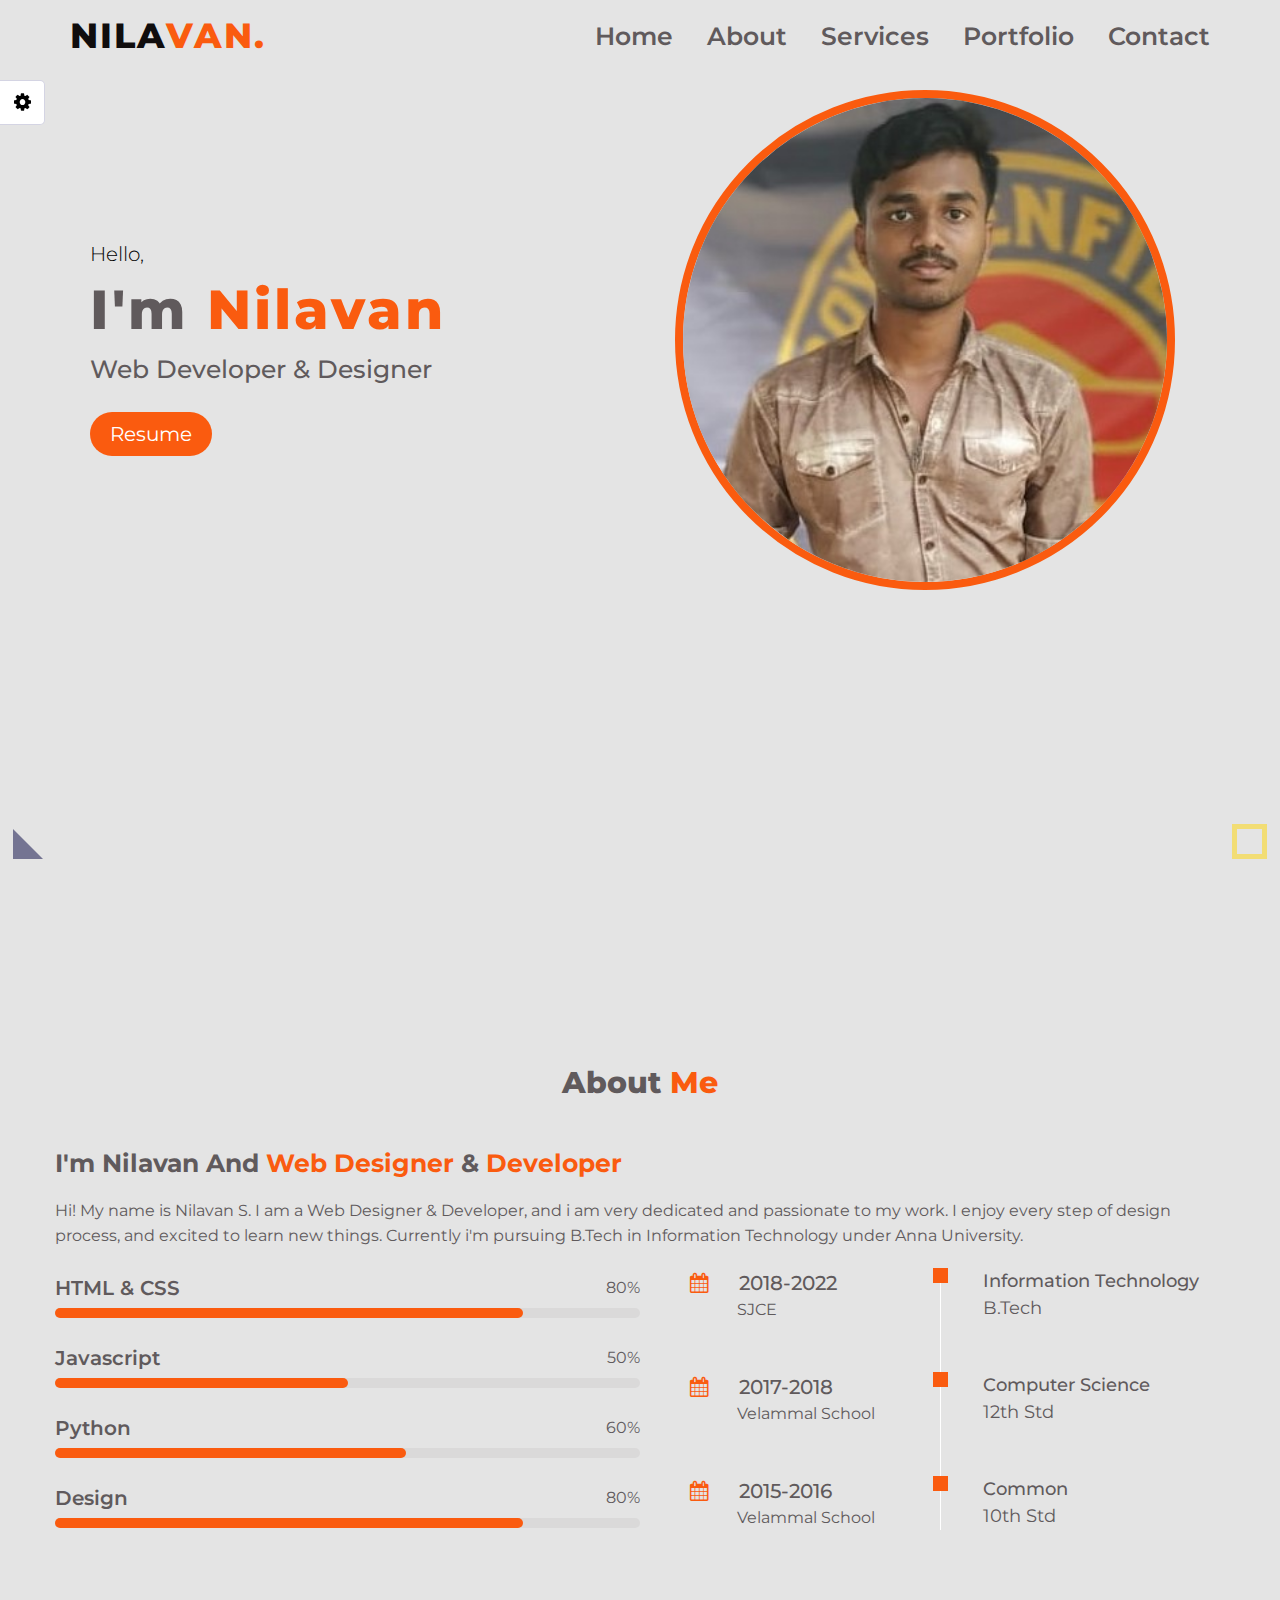
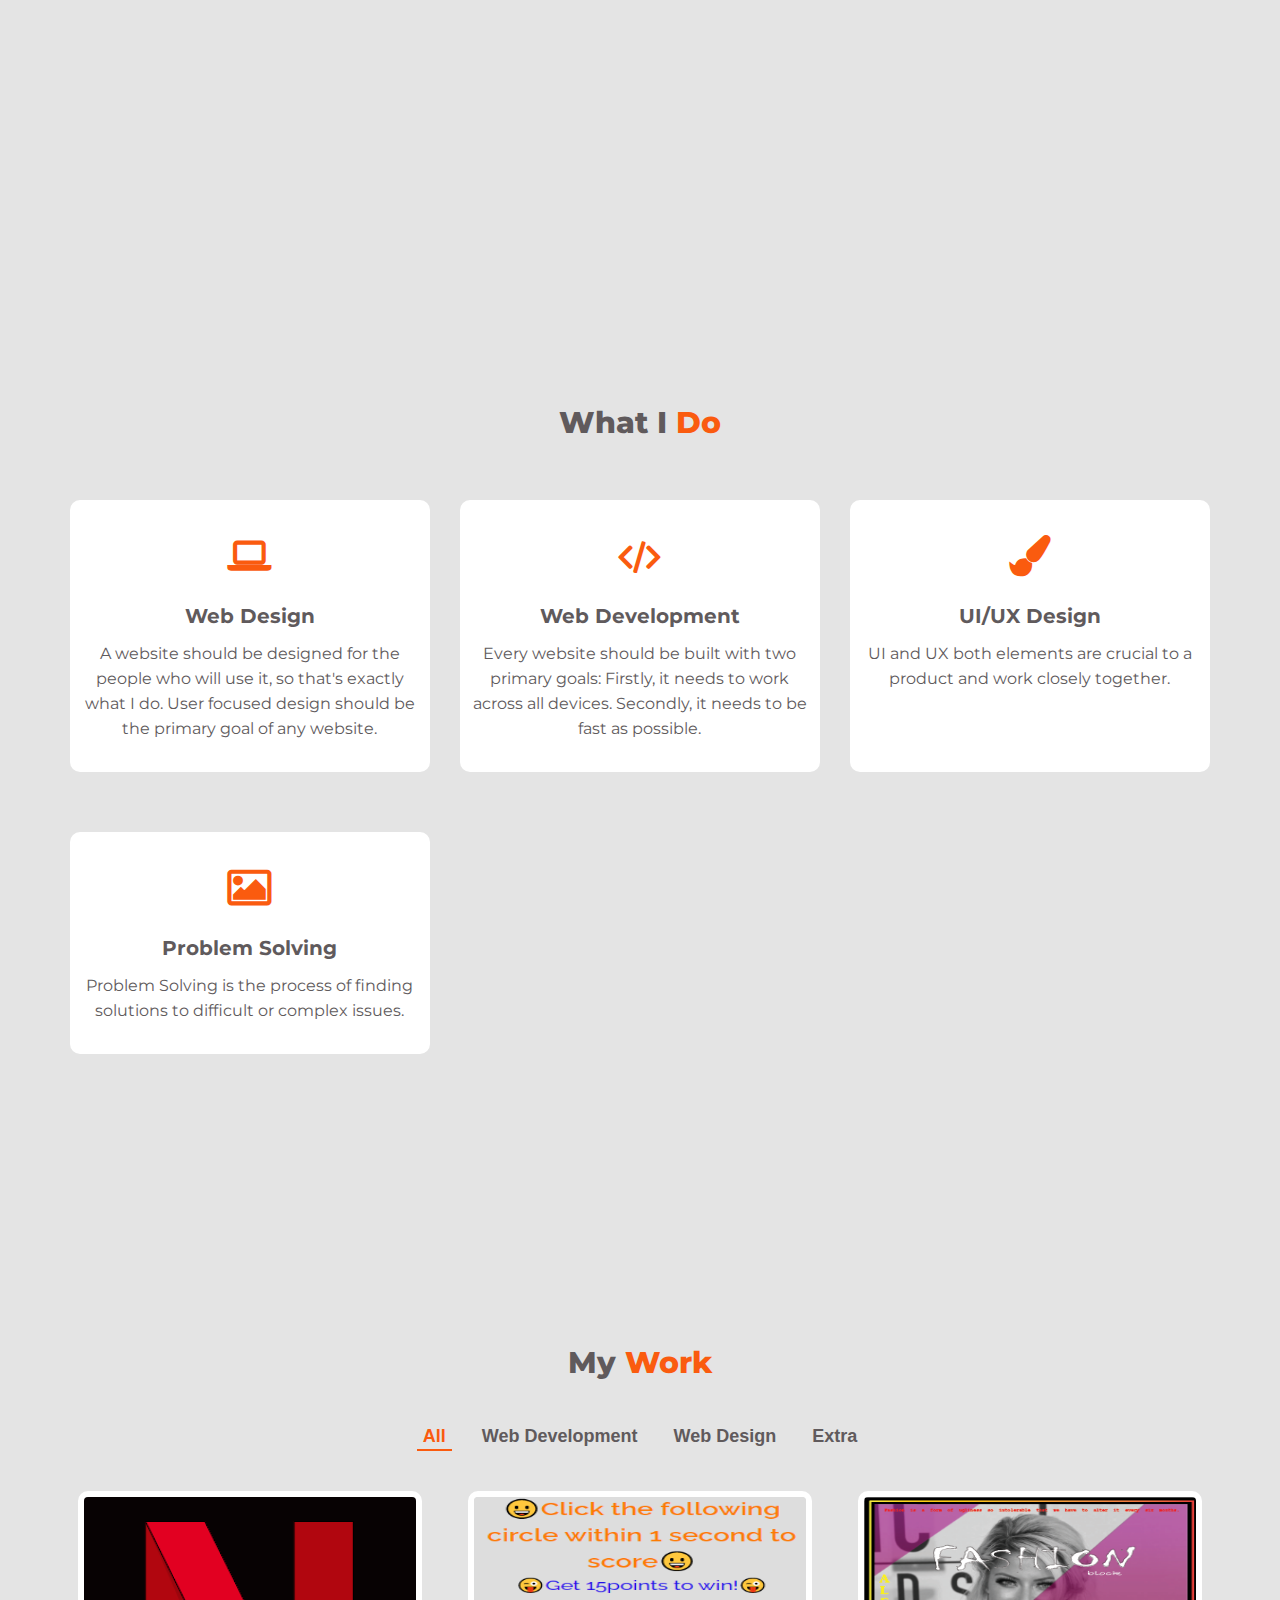
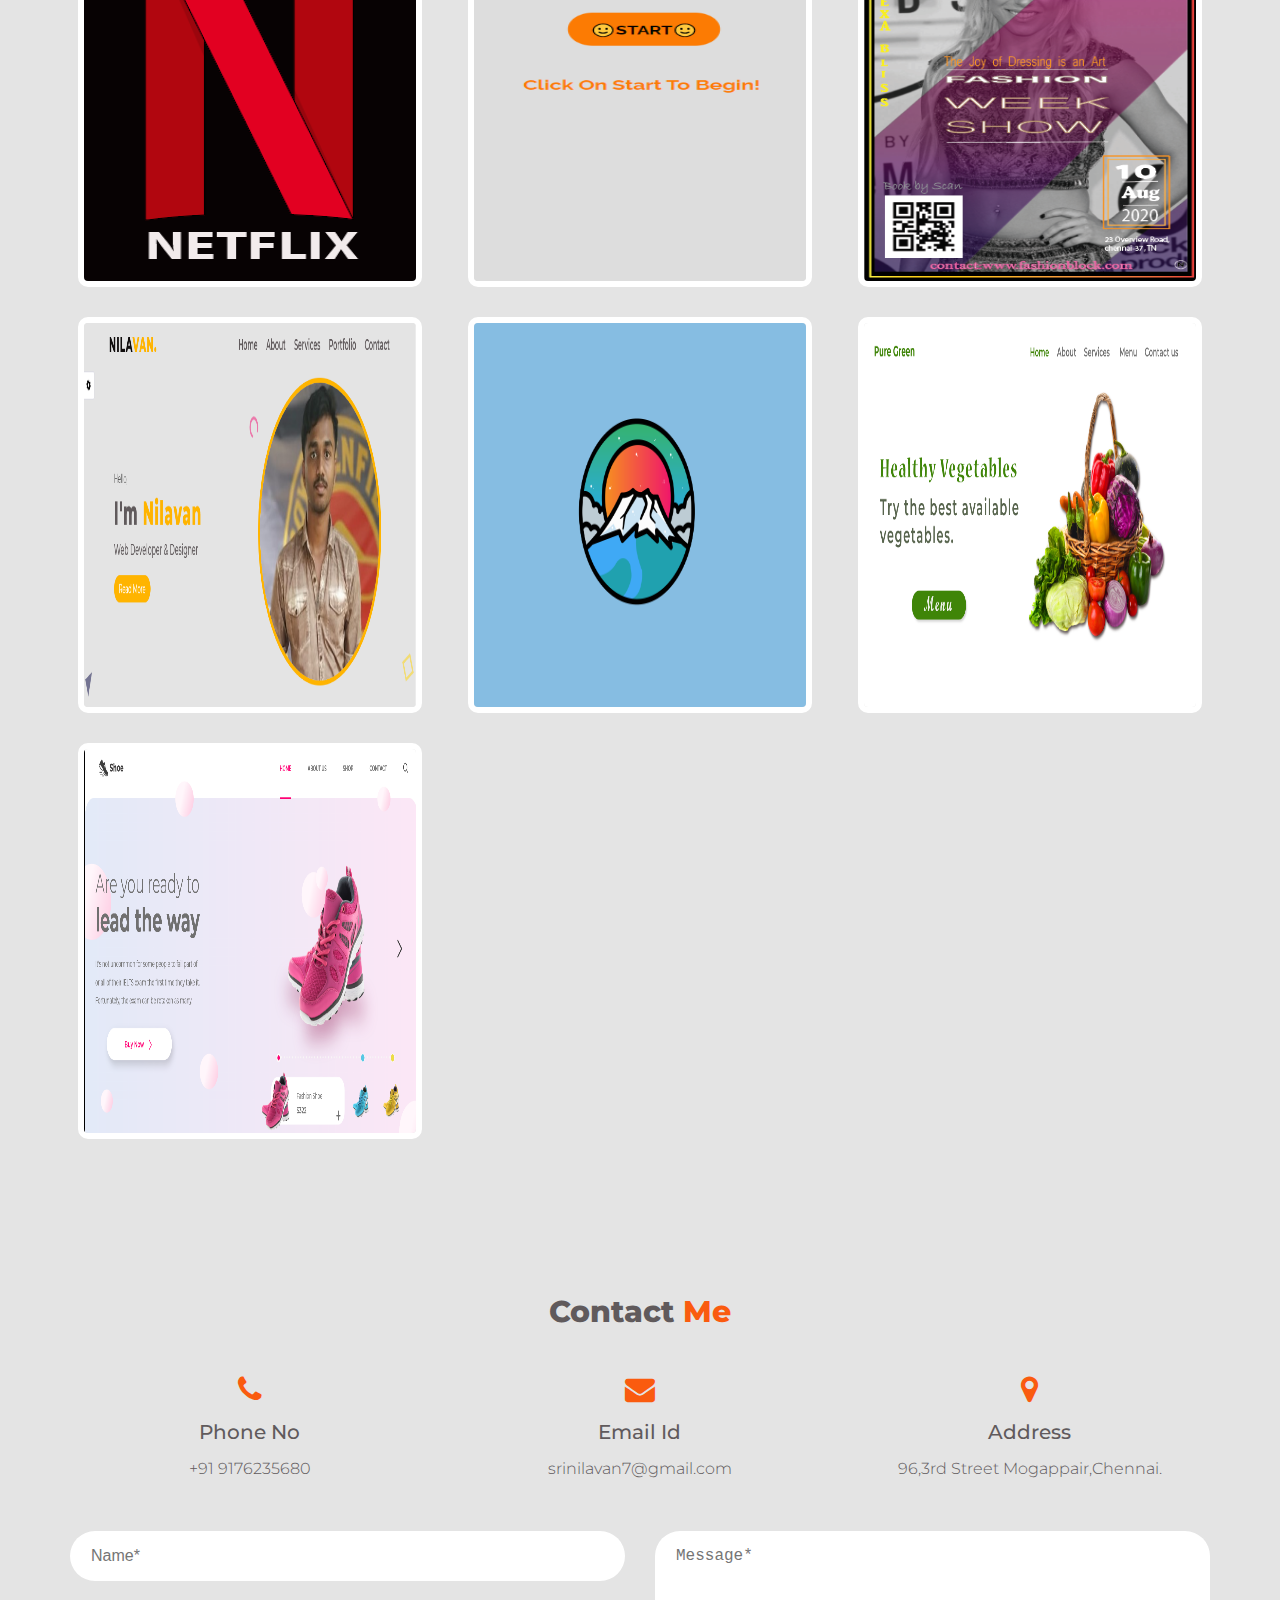
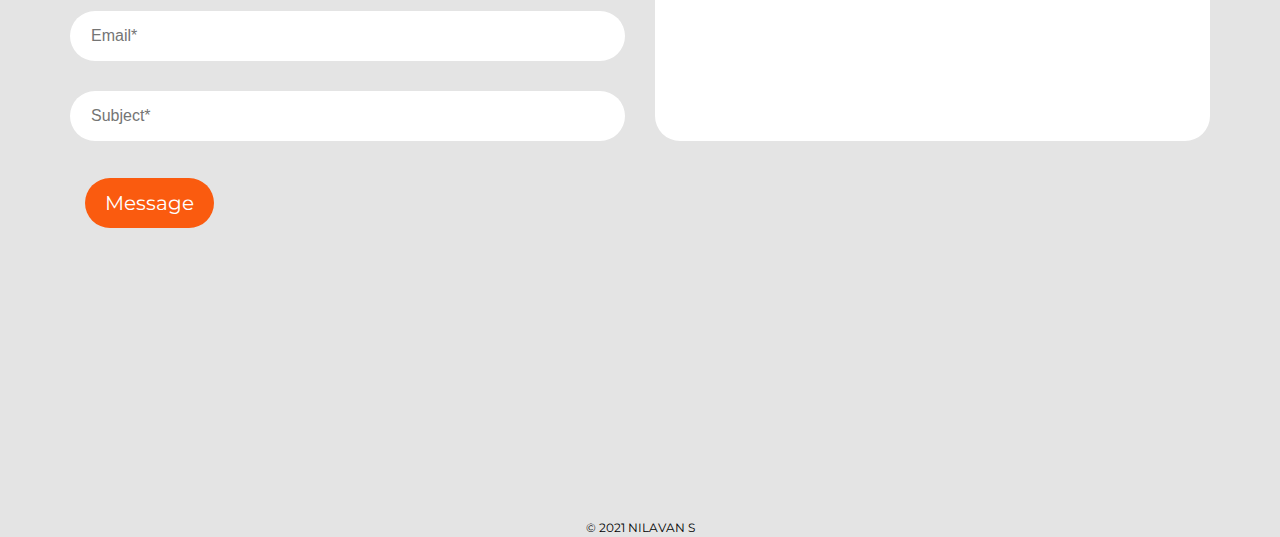
==== Portfolio mine/index.html @ 85d16cbe "Portfolio" ====
<!DOCTYPE html>
<html lang="en">
<head>
    <meta charset="UTF-8">
    <meta name="viewport" content="width=device-width, initial-scale=1.0">
    <meta http-equiv="X-UA-Compatible" content="ie=edge">
    <title>NILAVAN S</title>
    <link rel="stylesheet" href="css/style.css">
    <link rel="stylesheet" class="alternate-style" title="pink" href="css/pink.css" disabled>
    <link rel="stylesheet" class="alternate-style" title="orange" href="css/orange.css">
    <link rel="stylesheet" class="alternate-style" title="yellow" href="css/yellow.css" disabled>
    <link rel="stylesheet" class="alternate-style" title="green" href="css/green.css"  disabled>
    <link rel="stylesheet" class="alternate-style" title="blue" href="css/blue.css" disabled>
    <link rel="stylesheet" href="css/switcherstyle.css">
    <link rel="stylesheet" href="https://stackpath.bootstrapcdn.com/font-awesome/4.7.0/css/font-awesome.min.css">
</head>
<body>
    <div class="preload">
     <div class="loaders">
        <div class="load">
            <div class="load">
                <div class="load">
                    <div class="load">
                        <div class="load">
                            <div class="load">
                                
                            </div>
                      </div>
                    </div>
                </div>
            </div>
        </div>
      </div>
    </div>
    <!--Header section Start-->
    <header class="header">
        <div class="container">
            <div class="row justify-content-between">
                <div class="header-title">
                    <a href="index.html">NILA<span>VAN.</span></a>
                </div>
                <div class="nav-toggle">
                    <span></span>
                </div>
                <div class="nav">
                    <ul>
                        <li><a href="#home" class="nav-link">Home</a></li>
                        <li><a href="#about" class="nav-link">About</a></li>
                        <li><a href="#service" class="nav-link">Services</a></li>                <li><a href="#portfolio" class="nav-link">Portfolio</a></li>    
                        <li><a href="#contact" class="nav-link">Contact</a></li>    
                    </ul>
                </div>
            </div>
        </div>
    </header>
    <!--Header section End-->
    <!--Home section Start-->
    <section class="home-section" id="home">
        <div class="effect">
            <div class="effect effect-1"></div>
            <div class="effect effect-2"></div>
            <div class="effect effect-3"></div>
        </div>
        <div class="container">
            <div class="row align-items-center">
                <div class="home-text">
                  <p>Hello,</p>
                  <h1>I'm <span>Nilavan</span></h1>
                  <h3>Web Developer & Designer</h3>
                  <a href="resume.pdf" target="_blank" class="btn btn-1">Resume</a>
                </div>
                <div class="home-img">
                    <img src="img/nilavan.jpg" alt="Me">
                </div>
            </div>
        </div>
    </section>
    <!--Home section End-->
    <!--About section Start-->
    <section class="about-section" id="about">
        <div class="container">
            <div class="row">
                <div class="section-title">
                    <h2>About<span> Me</span></h2>
                </div>
            </div>
            <div class="row">
                <div class="about-content">
                    <div class="row">
                        <div class="about-text">
                            <h3>I'm Nilavan and <span>web designer <b>&</b> developer</span></h3>
                            <p>Hi! My name is Nilavan S. I am a Web Designer & Developer, and i am very dedicated and passionate to my work. I enjoy every step of design process, and excited to learn new things. Currently i'm pursuing B.Tech in Information Technology under Anna University.</p>
                        </div>
                    </div>
                    <div class="row">
                        <div class="personal-skill">
                            <div class="row">
                               <div class="skill-item">
                                   <h3>HTML & CSS</h3>
                                   <div class="progress">
                                       <div class="progress-in" style="width:80%"></div>
                                       <div class="skill-rate">80%</div>
                                   </div>
                               </div>
                               <div class="skill-item">
                                <h3>Javascript</h3>
                                <div class="progress">
                                    <div class="progress-in" style="width:50%"></div>
                                    <div class="skill-rate">50%</div>
                                </div>
                            </div>
                            <div class="skill-item">
                                <h3>Python</h3>
                                <div class="progress">
                                    <div class="progress-in" style="width:60%"></div>
                                    <div class="skill-rate">60%</div>
                                </div>
                            </div>
                            <div class="skill-item">
                                <h3>Design</h3>
                                <div class="progress">
                                    <div class="progress-in" style="width:80%"></div>
                                    <div class="skill-rate">80%</div>
                                </div>
                             </div>
                            </div>
                        </div>
                        <div class="education-year">
                            <div class="row">
                                <div class="timeline-item">
                                    <h5><i class="fa fa-calendar"></i>2018-2022</h5>
                                    <h6>SJCE</h6>
                                </div>
                                <div class="timeline-item">
                                    <h5><i class="fa fa-calendar"></i>2017-2018</h5>
                                    <h6>Velammal School</h6>
                                </div>
                                <div class="timeline-item">
                                    <h5><i class="fa fa-calendar"></i>2015-2016</h5>
                                    <h6>Velammal School</h6>
                                </div>
                            </div>
                        </div>
                         
                        <div class="education-degree">
                            <div class="row">
                               <div class="timeline-degree">
                                <div class="circle-dot"></div>
                                    <h5>Information Technology</h5>
                                    <h6>B.Tech</h6>
                                </div>
                                <div class="timeline-degree">
                                  <div class="circle-dot"></div>
                                    <h5>Computer Science</h5>
                                    <h6>12th Std</h6>
                                </div>
                                <div class="timeline-degree">
                                    <div class="circle-dot"></div>
                                    <h5>Common</h5>
                                    <h6>10th Std</h6>
                                </div>
                            </div>
                         
                     </div>
                    </div>
                     
                </div>
            </div>
        </div>
    </section>
    <!--About section End-->
    <!--Service section Start-->
    <section class="service-section" id="service">
        <div class="container">
            <div class="row">
                <div class="section-title">
                    <h2>What i<span> do</span></h2>
                </div>
            </div>
            <div class="row">
                <div class="service-item">
                    <div class="service-item-inner">
                        <div class="icon"><i class="fa fa-laptop"></i></div>
                        <h2>Web design</h2>
                        <p>A website should be designed for the people who will use it, so that's exactly what I do. User focused design should be the primary goal of any website.</p>
                    </div>
                </div>
                <div class="service-item">
                    <div class="service-item-inner">
                        <div class="icon"><i class="fa fa-code"></i></div>
                        <h2>Web development</h2>
                        <p>Every website should be built with two primary goals: Firstly, it needs to work across all devices. Secondly, it needs to be fast as possible.</p>
                    </div>
                </div>
                <div class="service-item">
                    <div class="service-item-inner">
                        <div class="icon"><i class="fa fa-paint-brush"></i></div>
                        <h2>UI/UX design</h2>
                        <p>UI and UX both elements are crucial to a product and work closely together.</p>
                    </div>
                 </div> 
                 <div class="service-item">
                    <div class="service-item-inner">
                      <div class="icon"><i class="fa fa-photo"></i></div>
                        <h2>Problem Solving</h2>
                        <p>Problem Solving is the  process of finding solutions to difficult or complex issues.</p>
                    </div>
                </div>
            </div>
        </div>
    </section>
     <!--service section End-->
    <!--portfolio section Start-->
    <section class="portfolio-section" id="portfolio">
        <div class="container">
            <div class="row">
                <div class="section-title">
                    <h2>My <span>Work</span></h2>
                </div>
            </div>
            <div class="row">
                <div class="portfolio-filter">
                    <button type="button" class="active" data-filter="all">All</button>
                    <button type="button" data-filter="web-development">Web development</button>
                    <button type="button" data-filter="web-design">Web design</button>
                    <button type="button" data-filter="extra">Extra</button>
                </div>
            </div>
            <div class="row">
                <div class="portfolio-item" data-category="extra">
                    <div class="portfolio-item-inner">
                        <div class="portfolio-img">
                            <img src="img/potfolio/1.png" alt="" width="330px" height="384px">
                        </div>
                        <div class="portfolio-info">
                            <h4>Netflix Logo</h4>
                        </div>
                    </div>
                </div>
                <div class="portfolio-item" data-category="web-development">
                    <div class="portfolio-item-inner">
                        <div class="portfolio-img">
                            <img src="img/potfolio/7.png" alt="" width="330px" height="384px">
                        </div>
                        <div class="portfolio-info">
                            <h4>React Fast Game</h4>
                        </div>
                    </div>
                </div>
                <div class="portfolio-item" data-category="extra">
                    <div class="portfolio-item-inner">
                        <div class="portfolio-img">
                            <img src="img/potfolio/3.png" alt="" width="330px" height="384px">
                        </div>
                        <div class="portfolio-info">
                            <h4>Fashion Poster</h4>
                        </div>
                    </div>
                </div>
                <div class="portfolio-item" data-category="web-development">
                    <div class="portfolio-item-inner">
                        <div class="portfolio-img">
                            <img src="img/potfolio/41.png" alt="" width="330px" height="384px">
                        </div>
                        <div class="portfolio-info">
                            <h4>My Portfolio</h4>
                        </div>
                    </div>
                </div>
                <div class="portfolio-item" data-category="extra">
                    <div class="portfolio-item-inner">
                        <div class="portfolio-img">
                            <img src="img/potfolio/5.png" alt="" width="330px" height="384px">
                        </div>
                        <div class="portfolio-info">
                            <h4>Sky Illustration</h4>
                        </div>
                    </div>
                </div>
                <div class="portfolio-item" data-category="web-design">
                    <div class="portfolio-item-inner">
                        <div class="portfolio-img">
                            <img src="img/potfolio/2.png" alt="" width="330px" height="384px">
                        </div>
                        <div class="portfolio-info">
                            <h4>Pure Green</h4>
                        </div>
                    </div>
                </div>
                <div class="portfolio-item" data-category="web-design">
                    <div class="portfolio-item-inner">
                        <div class="portfolio-img">
                            <img src="img/potfolio/6.png" alt="" width="330px" height="384px">
                        </div>
                        <div class="portfolio-info">
                            <h4>Shoe Landing page</h4>
                        </div>
                    </div>
                </div>
            </div>
        </div>
    </section>
    <!--Portfolio section End-->
    <!--contact section Start-->
    <section class="contact-section" id="contact">
        <div class="container">
            <div class="row">
                <div class="section-title">
                    <h2>Contact <span>Me</span></h2>
                </div>
            </div>
            <div class="row">
                <div class="contact-info-item">
                    <div class="icon"><i class="fa fa-phone"></i></div>
                    <h4>Phone No</h4>
                    <p>+91 9176235680</p>
                </div>
                <div class="contact-info-item">
                    <div class="icon"><i class="fa fa-envelope"></i></div>
                    <h4>Email Id</h4>
                    <p>srinilavan7@gmail.com</p>
                </div>
                <div class="contact-info-item">
                    <div class="icon"><i class="fa fa-map-marker"></i></div>
                    <h4>Address</h4>
                    <p>96,3rd Street Mogappair,Chennai.</p>
                </div>
            </div>
            <form class="row">
                <div class="contact-form">
                    <form>
                      <div class="row">
                        <div class="form-item">
                          <div class="form-group">
                              <input type="text" class="form-control" placeholder="Name*">
                          </div>
                       <div class="form-group">
                            <input type="text" class="form-control" placeholder="Email*">
                        </div>
                        <div class="form-group">
                            <input type="text" class="form-control" placeholder="Subject*">
                        </div>
                      </div>
                      <div class="form-item">
                        <div class="form-group">
                            <textarea type="text" class="form-control" placeholder="Message*"></textarea>
                        </div>
                      </div>
                    </div>
                    <div class="row">
                        <a href="#" class="btn btn-1">Message</a>
                    </div>
                </form>
              </div>
           </div>
      </section>
    <div class="lightbox ">
        <div class="lightbox-content">
            <div class="lightbox-close">&times;</div> 
           <img src="img/potfolio/4.png"class="lightbox-img" onclick="nextItem()">
           <div class="lightbox-caption">
               <div class="caption-text"></div>
               <div class="caption-counter"></div>
           </div>
         </div>
        <div class="lightbox-controls">
            <div class="prev-item" onclick="prevItem()"><i class="fa fa-angle-left"></i></div>
            <div class="next-item" onclick="nextItem()"><i class="fa fa-angle-right"></i></div>
        </div>
    </div>
    <div class="style-switcher">
        <div class="toggle-style-switcher">
            <i class="fa fa-cog fa-spin"></i>
        </div>
        <h5>Style Switcher</h5>
        <ul>
            <li><a href="javascript:void(0)" title="pink" style="background-color:#F30C71;" onclick="setActive('pink')"></a></li>
            <li><a href="javascript:void(0)" title="green" style="background-color:#72b626;" onclick="setActive('green')"></a></li>
            <li><a href="javascript:void(0)" title="orange" style="background-color:#fa5b0f;" onclick="setActive('orange')"></a></li>
            <li><a href="javascript:void(0)" title="yellow" style="background-color:#ffb400;" onclick="setActive('yellow')"></a></li>
            <li><a href="javascript:void(0)" title="blue" style="background-color:#2196f3;" onclick="setActive('blue')"></a></li>
        </ul>
        <h5>Body Skin</h5>
        <label>
            <input type="radio" class="body-skin" name="body-style" value="light" checked="true">
            Light
        </label>
        <label>
            <input type="radio" class="body-skin" name="body-style" value="dark">
            Dark
        </label>
    </div>
    <div class="copyright">
        &copy; 2021 NILAVAN S
    </div>
    <script src="js/script.js"></script>
    <script src="js/styleswitcher.js"></script>
</body>
</html>
---- Portfolio mine/css/style.css ----
@import url('https://fonts.googleapis.com/css2?family=Montserrat:wght@300;400;500;600;700;800&display=swap');
html {
    scroll-behavior: smooth;
  }
body{
    margin: 0;
    line-height: 1.5;
    background-color: #E4E4E4;
    font-family: 'Montserrat', sans-serif;
}

body.dark{
    background-color: #151515;
}
body.dark .section-title h2,
body.dark .home-section .home-text h1,
body.dark .home-section .home-text h3,
body.dark .about-section .about-content .about-text h3,
body.dark .about-section .about-content .about-text b,
body.dark .about-section .about-content .personal-skill .skill-item h3,
body.dark .about-section .about-content .education-year .timeline-item h5,
body.dark .about-section .about-content .education-degree .timeline-degree h5,
body.dark .service-section .service-item .service-item-inner h2,
body.dark .portfolio-section .portfolio-filter button,
body.dark .contact-section .contact-info-item h4,
body.dark .header .nav ul li a,
body.dark .copyright,
body.dark .header .header-title a{
    color: #F5F5F5;
}
body.dark .about-section .about-content .education-degree .timeline-degree h6,
body.dark .about-section .about-content .education-year .timeline-item h6,
body.dark .about-section .about-content .personal-skill .skill-item .skill-rate,
body.dark .service-section .service-item .service-item-inner p,
body.dark .contact-section .contact-info-item p,
body.dark .contact-form .form-item .form-group .form-control,
body.dark .home-section .home-text p,
body.dark .about-section .about-content .about-text p{
    color: #BFBDBD;
}
body.dark .header.fixed,
body.dark .contact-form .form-item .form-group .form-control,
body.dark .service-section .service-item .service-item-inner{
    background-color:#1E1C1C ;
}
body.dark .service-section .service-item .service-item-inner:hover{
    box-shadow: 0 0 20px rgba(78, 78, 78, 0.15);
}
body.dark .portfolio-section .portfolio-item-inner{
    border: 6px solid #1E1C1C;
}
body.dark .effect-3{
    border-left: 30px solid #ffffff;
} 
*{
    box-sizing: border-box;
    margin: 0;
}
.container{
    max-width: 1170px;
    margin: auto;
}
.row{
    display: flex;
    flex-wrap: wrap;
}
.justify-content-between{
    justify-content: space-between;
}
.align-items-center{
    align-items: center;
}
.header{
    position: absolute;
    width: 100%;
    left: 0;
    top: 0;
    z-index: 99;
    transition: all .7s ease;
    padding:10px 0;
}
.header .nav-toggle{
    height: 44px;
    width:49px;
    cursor: pointer;
    display: flex;
    align-items: center;
    justify-content: center;
    transition: all .5s ease;
    display: none;
}
.header .nav-toggle span{
    height: 6px;
    display: block;
    width: 40px;
    position: relative;
    transition: all .5s ease;
    border-radius: 10px;
}
.header .nav-toggle span:before{
     content: '';
     left: 0;
     top: 0;
     position: absolute;
     height: 6px;
     width:80%;
     border-radius: 10px;
     transition: all .5s ease;
}
 
.header .nav-toggle span:after{
    content: '';
    left:10px;
    top: 0;
    position: absolute;
    height: 6px;
    width:70%;
    border-radius: 10px;
    transition: all .5s ease;
}
.header .nav-toggle span:before{
    transform: translateY(-9px);
}
.header .nav-toggle span:after{
    transform: translateY(9px);
}
.header.fixed{
    background-color: #ffffff;
    position: fixed;
    transition: all .5s ease;
    animation: slideSection .5s ease;
}
.header .header-title{
    padding: 0 15px;
}
.header .header-title a{
    text-decoration: none;
    font-size: 35px;
    font-weight: 800;
    color: #100D0D;
    letter-spacing: 2px;
}
.header .nav{
    padding: 0 15px;
     
}
.header .nav.open{
    display: block;
    transition: all .5s ease;
    animation: slideSection 1s ease;
}
.header .nav ul{
    transition: all .5s ease;
    animation: slideSection .5s ease;
}
@keyframes slideSection{
    0%{
        transform: translateY(-100%);
    }
    100%{
       transform: translateY(0%);
    }
}
.header .nav ul{
    list-style:none;
    margin: 0;
    padding: 0;
}
.header .nav ul li{
    display: inline-block;
    margin-left:30px;
}
.header .nav ul li a{
    text-decoration: none;
    font-size: 25px;
    font-weight: 600;
    padding: 8px 0;
    display: block;
    color:#605A5C ;
    transition: all .5s ease;
    text-transform: capitalize;
}
 
.btn-1{
    padding: 10px 20px;
    font-size:20px;
    font-weight: 400;
    text-transform: capitalize;
    color:#ffffff;
    text-decoration: none;
    border-radius: 30px;
    cursor: pointer;
    transition: all .3s ease;
}
.section-title{
    flex: 0 0 100%;
    max-width: 100%;
    margin-bottom:40px;
    text-align: center;
    margin-top:30px;
}
.section-title h2{
    font-size: 30px;
    font-weight: 800;
    color: #605A5C;
    text-transform: capitalize;
}
@keyframes spin{
    0%{
        transform: rotate(0deg);
    }
    100%{
        transform: rotate(360deg);
    }
}
.effect{
    
    z-index: -1;
}
 /*--.effect-1{
    position: absolute;
    width:35px;
    height:35px;
    border-radius: 50%;
    left:50%;
    top: 18%; 
    border: 5px solid #F30C71;
    opacity: 0.5;
    border-right:solid  transparent;
    animation:spin 10s linear infinite;
}--*/
.effect-2{
    position: absolute;
    width:35px;
    height:35px;
    right:1%;
    bottom: 9%;
    opacity: 0.5;
    border: 5px solid #FFD503;
    animation:spin 10s linear infinite;
}
.effect-3{
    border-top: 30px solid transparent;
    border-left: 30px solid #040440;
    position: absolute;
    left:1%;
    bottom: 9%; 
    opacity: 0.5;
    animation:spin 10s linear infinite;
}
.preload{
    background-color: #222222;
    position: fixed;
    left: 0;
    top: 0;
    height: 100%;
    width: 100%;
    z-index: 150;
    display: flex;
    align-items: center;
    justify-content: center;
    transition: all .5s ease;
     
}
.preload.opacity-0{
    opacity: 0;
}
.loader{
    width: 200px;
    height: 200px;
    position: relative;
    left: 50%;
    top: 50%;
    transform: translate(-50%,-50%);
}
.load{
    width:calc(100% -16px);
    height: calc(100% -16px);
    border: 8px solid #162534;
    border-top: 8px solid #fa5b0f;
    border-radius: 50%;
    animation: rotate 3s linear infinite;
}
@keyframes rotate {
    100%{
        transform: rotate(360deg);
    }
} 
/*--------Home Section Start-----------*/ 
.home-section{
    position: relative;
    min-height: 100vh;
    margin-top: 40px;
    padding:50px 0 0 0;
}
.home-section .home-text,
.home-section .home-img{
    flex: 0 0 50%;
    max-width: 50%;
    padding: 0 35px;
}
.home-section .home-text p{
    font-size:20px;
    font-weight: 300;
    text-transform: capitalize;
    margin: 0;
}
.home-section .home-text h1{
    font-size:55px;
    font-weight: 800;
    text-transform: capitalize;
    color: #605A5C;
    letter-spacing: 3px;
}
.home-section .home-text h3{
    font-size: 25px;
    font-weight: 500;
    color: #605A5C;
    text-transform: capitalize;
    margin-bottom: 30px;
}
.home-section .home-img img{
    height:500px;
    width:500px;
    border-radius: 50%;
    display: inline-block;
    border-right:solid transparent;
}
/*--------Home Section End-----------*/ 
/*--------About Section Start-----------*/ 
.about-section{
    min-height: 100vh;
    margin-top: 40px;
    padding:50px 0 0 0;
}
.about-section .about-content{
    flex: 0 0 100%;
    max-width: 100%;
}
.about-section .about-content .about-text{
    flex: 0 0 100%;
    max-width: 100%;
}
.about-section .about-content .about-text h3,b{
    font-size: 25px;
    font-weight: 700;
    color: #605A5C;
    margin-bottom: 15px;
    text-transform: capitalize;
}
.about-section .about-content .about-text p{
    font-size: 16px;
    font-weight:400;
    color: #605A5C;
    line-height: 25px;
    margin: 0;
}
.about-section .about-content .personal-skill{
    flex: 0 0 50%;
    max-width: 50%;
    margin-top: 20px;
}
.about-section .about-content .personal-skill .skill-item{
    flex: 0 0 100%;
    max-width: 100%;
    margin-bottom: 20px;
}
.about-section .about-content .personal-skill .skill-item h3{
    font-size: 20px;
    font-weight: 600;
    line-height: 40px;
    color: #605A5C;
    text-transform: capitalize;
    margin: 0;
}
.about-section .about-content .personal-skill .skill-item  .progress{
    height:10px;
    width: 100%;
    border-radius:5px;
    background-color: #dad9d9;
    position: relative;
}
.about-section .about-content .personal-skill .skill-item  .progress .progress-in{
    top: 0;
    left: 0;
    position: absolute;
    height: 100%;
    border-radius: 5px;
}
.about-section .about-content .personal-skill .skill-item .skill-rate{
    position: absolute;
    right: 0;
    line-height: 40px;
    top: -40px;
    font-weight: 400;
    color: #605A5C;
}
.about-section .about-content .education-year{
    flex: 0 0 25%;
    max-width: 25%;
    margin-top: 20px;
}
.about-section .about-content .education-year .timeline-item{
    flex: 0 0 100%;
    max-width: 100%;
    padding-left: 30px;
    padding-bottom: 50px;
}
.about-section .about-content .education-year .timeline-item:last-child{
    padding-bottom: 0;
}
.about-section .about-content .education-year .timeline-item h5{
    font-size: 20px;
    font-weight: 500;
    margin-left: 20px;
    color: #605A5C;
} 
.about-section .about-content .education-year .timeline-item .fa{
    margin-right: 30px;
}
.about-section .about-content .education-year .timeline-item h6{
    font-size: 16px;
    font-weight: 400;
    margin-left: 67px;
    color: #605A5C;
} 
.about-section .about-content .education-degree{
    flex: 0 0 25%;
    max-width: 25%;
    margin-top: 20px;
    position: relative;
}
.about-section .about-content .education-degree .circle-dot{
    position: absolute;
    left: 0;
    top: 0;
    width: 15px;
    height: 15px;
    animation: spin 2s linear infinite;
}
.about-section .about-content .education-degree .timeline-degree{
    flex: 0 0 100%;
    max-width: 100%;
    padding-left: 30px;
    padding-bottom: 50px;
    position: relative;
}
.about-section .about-content .education-degree .timeline-degree:last-child{
    padding-bottom: 0;
}
.about-section .about-content .education-degree .timeline-degree::before{
    content: '';
    width: 1px;
    height: 100%;
    position: absolute;
    left: 7px;
    top: 0;
    background-color: #ffffff;
}
.about-section .about-content .education-degree .timeline-degree h5{
    font-size: 18px;
    font-weight: 500;
    margin-left: 20px;
    color: #605A5C;
} 
.about-section .about-content .education-degree .timeline-degree h6{
    font-size: 18px;
    font-weight: 400;
    margin-left: 20px;
    color: #605A5C;
} 
/*--------About Section End-----------*/
/*--------service Section Start-----------*/
.service-section{
    min-height: 100vh;
    margin-top: 40px;
    padding:50px 0 0 0;
} 
.service-section .service-item{
    display: flex;
    padding: 15px;
    flex: 0 0 33.33%;
    max-width: 33.33%;
    margin-bottom: 30px;
}
.service-section .service-item .service-item-inner{
    background-color: #ffffff;
    border: 1px solid transparent;
    border-radius: 10px;
    padding: 30px 10px;
    text-align: center;
    transition: all .3s ease;
    cursor: pointer;
}

.service-section .service-item .service-item-inner:hover{
    box-shadow: 0 0 20px rgba(48,46,77,0.15);
}  
.service-section .service-item .service-item-inner .icon{
    height: 50px;
    width: 50px;
    display: block;
    margin: 0 auto 20px;
    text-align: center;
    border-radius: 50%;
}
.service-section .service-item .service-item-inner .icon .fa{
   font-size: 40px;
   line-height: 50px;
   font-weight: 700;
   transition: all .3s ease;
   
}
.service-section .service-item .service-item-inner:hover .icon .fa{
    color: #ffffff;
    font-size: 25px;
}
.service-section .service-item .service-item-inner h2{
    font-size:20px;
    font-weight:700;
    color: #605A5C;
    text-transform: capitalize;
    margin-bottom: 10px;
}
.service-section .service-item .service-item-inner p{
    font-size: 16px;
    font-weight: 400;
    color: #605A5C;
    margin: 0;
    line-height: 25px;
}
/*--------service Section End-----------*/
/*--------portfolio Section Start-----------*/
.portfolio-section{
    min-height: 100vh;
    margin-top: 40px;
    padding:50px 0 0 0;
}
.portfolio-section .portfolio-filter{
    flex: 0 0 100%;
    max-width: 100%;
    text-align: center;
    margin-bottom: 40px;
    
}
.portfolio-section .portfolio-filter button{
    border: none;
    outline: none;
    background-color: transparent;
    font-size: 18px;
    font-weight: 600;
    text-transform: capitalize;
    margin: 0 10px;
    cursor: pointer;
    color: #605A5C;
    border-bottom: 2px solid transparent;
    white-space: nowrap;
    padding-bottom: 2px;
    transition: all .3s ease;
}
.portfolio-section .portfolio-item{
    flex: 0 0 33.33%;
    max-width: 33.33%;
    margin-bottom: 30px;
    padding:0 23px 0;
}
.portfolio-section .portfolio-item.hide{
    display: none;
}
.portfolio-section .portfolio-item.show{
    display: block;
    animation: showItem 0.9s ease;
}
@keyframes showItem{
    0%{
        transform: translateX(-20px);
        opacity: 0;
    }
    100%{
        transform:translateX(0);
        opacity: 1;
    }
}
.portfolio-section .portfolio-item-inner{
    border: 6px solid #ffffff;
    border-radius: 10px;
    overflow: hidden;
    cursor: pointer;
    position: relative;
}
.portfolio-section .portfolio-item-inner .portfolio-img img{
    width: 100%;
    display: block;
}
.portfolio-section .portfolio-item .portfolio-info{
    position: absolute;
    left: 0;
    top: 0;
    background-color:  rgba(0, 0, 0, 0.8);
    height: 100%;
    width: 100%;
    z-index: 1;
    padding: 30px;
    transition: all 0.3s ease;
    opacity: 0;
}
.portfolio-section .portfolio-item:hover .portfolio-info{
    opacity: 1;
}
.portfolio-section .portfolio-item .portfolio-info h4{
    font-size: 14px;
    font-weight: 600;
    color: #ffffff;
    text-transform: capitalize;
    transition: all 0.3s ease;
    transform: translateY(-20px);
    opacity: 0;
}
.portfolio-section .portfolio-item:hover .portfolio-info h4{
    transform: translateY(0px);
    opacity: 1;
}
/*--------portfolio Section End-----------*/
/*--------contact Section Start-----------*/
.contact-section{
    min-height: 100vh;
    margin-top: 40px;
    padding:50px 0 0 0;
}
.contact-section .contact-info-item{
    flex: 0 0 33.33%;
    max-width:33.33%;
    margin-bottom: 20px;
    text-align: center;
}
.contact-section .contact-info-item .icon{
    display: inline-block;
    margin-bottom: 10px;
}
.contact-section .contact-info-item .icon .fa{
    font-size: 30px;
}
.contact-section .contact-info-item h4{
    font-size: 20px;
    font-weight:500;
    color: #605A5C;
    text-transform: capitalize;
    margin:0 0  10px;
}
.contact-section .contact-info-item p{
    font-size: 16px;
    font-weight:300;
    color: #605A5C;
} 
.contact-section .contact-form{
    margin-top: 30px;
    flex: 0 0 100%;
    max-width: 100%;
}
.contact-form .form-item{
    flex: 0 0 50%;
    max-width: 50%;
    padding: 0 15px;
}
.contact-form .form-item .form-group{
    margin-bottom: 30px;
}
.contact-form .form-item .form-group .form-control{
    width: 100%;
    height: 50px;
    border-radius: 25px;
    border:1px solid transparent;
    outline: none;
    padding: 15px 20px;
    font-size: 16px;
}
.contact-form .form-item .form-group .form-control:focus{
    box-shadow:0 0 20px  rgba(48,46,77,0.15);
}
.contact-form .form-item .form-group textarea.form-control{
    height:210px;
    resize: none;
}
.contact-section .contact-form .btn{
   margin-left: 30px;   
}
.lightbox{
    position: fixed;
    left: 0;
    top: 0;
    width: 100%;
    height: 100%;
    background-color: rgba(0, 0, 0, 0.6);
    z-index: 100;
    align-items: center;
    justify-content: center;
    cursor: zoom-out;
    padding: 30px;
    display:none;
}
.lightbox.open{
    display: flex;
}
.lightbox.open .lightbox-content{
    animation:lightboxImage .5s ease;
}
@keyframes lightboxImage{
   0%{
       transform: scale(0.8);
   }
   100%{
       transform: scale(1);
   }
}
.lightbox .lightbox-content img{
    width: auto;
    height: auto;
    max-width: 100%;
    max-height: 500px;
    cursor: pointer;
    display: block;
    padding: 40px 0 30px;
}
.lightbox .lightbox-content{
    position: relative;
}
.lightbox .lightbox-content .lightbox-close{
    position: absolute;
    height: 40px;
    width: 40px;
    right: 0;
    top: 0;
    font-size:35px;
    color: #ffffff;
    line-height: 40px;
}

.lightbox .lightbox-content .lightbox-caption{
    position: absolute;
    bottom: 0;
    left: 0;
    display: flex;
    justify-content: space-between;
    width: 100%;
    color: #ffffff;
    font-size: 16px;
    font-weight: 400;
    z-index: -1;
}
.lightbox .lightbox-controls .prev-item,
.lightbox .lightbox-controls .next-item{
    position: absolute;
    height: 40px;
    width: 40px;
    background-color: #ffffff;
    text-align: center;
    border-radius: 50%;
    cursor: pointer;
    top: 50%;
    margin-top:-20px;
    transition: all .3s ease;
    z-index: 110;
}
.lightbox .lightbox-controls .prev-item:hover,
.lightbox .lightbox-controls .next-item:hover{
    transform: scale(1.1);
}
.lightbox .lightbox-controls .prev-item:active,
.lightbox .lightbox-controls .next-item:active{
    transform: scale(1);
}
.lightbox .lightbox-controls .prev-item{
    left: 30px;
}
.lightbox .lightbox-controls .next-item{
    right: 30px;
}
.lightbox .lightbox-controls .prev-item .fa,
.lightbox .lightbox-controls .next-item .fa{
    font-size: 32px;
    line-height: 40px;
}
.copyright{
    flex: 0 0 100%;
    max-width: 100%;
    text-align: center;
    margin-top: 10px;
    font-size: 12px;
}
/*------------------Responsive--------------------*/
@media (max-width:1187px){
    .header .nav{
        padding: 0 40px;
    }
    .home-section .home-img img{
        width: 490px;
        height: 490px;
    }
}
@media (max-width:950px){
    .header{
        display: block !important;
    }
    .header .nav-toggle{
        display: flex;
        margin-right: 15px;
    }
    .header .nav{
        flex: 0 0 100%;
        max-width: 100%;
        background-color: #ffffff;
        padding: 0;
        animation: slideSection .5s ease;
        display: none;
    }
    .header.fixed{
        height: 63px;
    }
     
    body.dark .header .nav {
        background-color:#1E1C1C ;
    }
    .header .nav ul li{
        display: block;
        margin-right: 25px;
       
    }
    .header .nav ul li a{
        padding:15px 0;
         
    }
    .home-section .home-img img{
        width: 420px;
        height: 420px;
    }
    .home-section .home-img {
        padding: 0 27px;
    }
    .about-section .about-content{
        padding: 0 25px 0 25px;
    }
    }
    @media (max-width:853px){
        .home-section .home-img img{
            width:370px;
            height:370px;
        }
    }
    @media (max-width:804px){
        .home-section .home-img img{
            width:350px;
            height:350px;
        }
        .home-section .home-text h1{
            font-size: 48px;
        }
        .home-section .home-text h3{
            font-size: 22px;
        }
        .about-section .about-content .education-year .timeline-item h5{
            font-size: 16px;
        }
        .portfolio-section .portfolio-item,
        .service-section .service-item{
            flex: 0 0 50%;
            max-width: 50%;
        }
        .contact-section .contact-info-item p{
            font-size: 14px;
        }
    }
    @media (max-width:754px){
        .home-section .home-img img{
            width:330px;
            height:330px;
        }
        .home-section .home-text h1{
            font-size: 43px;
        }
        .home-section .home-text h3{
            font-size: 20px;
        }
        .about-section .about-content .education-degree .circle-dot{
            left:8px
        }
        .about-section .about-content .education-degree .timeline-degree::before{
            left: 16px;
        }
    }
    @media (max-width:724px){
        .home-section .home-img img{
            width:300px;
            height:300px;
        }
    }
    @media (max-width:664px){
        .about-section .about-content .personal-skill,
        .home-section .home-text, 
        .home-section .home-img{
            flex: 0 0 100%;
            max-width: 100%;
        }
        .home-section .home-text{
            order: 2;
            text-align: center;
        }
        .home-section .home-img{
            display: flex;
            align-items: center;
            justify-content: center;
            padding: 0;
        }
        .home-section .home-img img{
            width:300px;
            height:300px;
        }
        .about-section .about-content .personal-skill{
            margin-bottom: 20px;
        }
        .about-section .about-content .education-degree,
        .about-section .about-content .education-year{
            flex: 0 0 50%;
            max-width: 50%;
        }

    }
    @media (max-width:576px){
        .home-section .home-img img{
            width:280px;
            height:280px;
        }
    }
    @media (max-width:423px){
        .home-section .home-img img{
            width:250px;
            height:250px;
            margin-bottom: 34px;
            margin-top: 40px;
        }
        .home-section .home-text h1{
            font-size: 40px;
            margin-bottom: 10px;
        }
        .home-section .home-text h3{
            font-size:18px;
            margin-bottom:30px;
        }
        .btn-1{
            margin-top: 20px;
        }
        .about-section .about-content .about-text h3, b{
            font-size: 16px;
        }
        .about-section .about-content .about-text p{
            font-size: 13px;
        }
        .contact-form .form-item,
        .contact-section .contact-info-item,
        .portfolio-section .portfolio-item,
        .service-section .service-item{
            flex: 0 0 100%;
            max-width: 100%;
        }
        .portfolio-section .portfolio-filter button{
            margin-bottom: 10px;
        }
        .about-section .about-content .education-degree .timeline-degree h5{
            font-size: 14px;
        }
        .about-section .about-content .education-year .timeline-item {
            padding-left: 0px;
        }
        .about-section .about-content .education-degree .timeline-degree h5{
            font-size:12px;
        }
        .about-section .about-content .education-year .timeline-item h5{
            font-size:12px;
            margin-left: 15px;
        }
        .about-section .about-content .education-year .timeline-item h6{
           font-size:12px;
           margin-left: 57px;
        }
        .about-section .about-content .education-degree .timeline-degree h6{
            font-size: 11px;
        }
    }
    @media (max-width:340px){
        .home-section .home-img img{
            width:230px;
            height:230px;
        }
        .home-section .home-text h1{
            font-size:35px;
        }
        .home-section .home-text h3{
            font-size:16px;
        }
        .home-section .home-text p{
            font-size:15px;
        }
        .service-section .service-item .service-item-inner h2{
            font-size: 18px;
        }
        .service-section .service-item .service-item-inner p{
            font-size: 14px;
        }
        .effect-2{
            right: 5%;
        }
        .effect-3{
            left:3%;
        }
    }
    @media (max-width:285px){
        .header .header-title a{
            font-size: 32px;
        }
        .header .nav-toggle{
            width: 35px;
        }
        .home-section .home-text h1{
            font-size: 30px;
        }
        .home-section .home-text h3 {
            font-size: 15px;
        }
    }
---- Portfolio mine/css/pink.css ----
body.dark .header .nav ul li a:hover,
.header .nav ul li a:hover,
.home-section .home-text h1 span,
.header .header-title a span,
.section-title h2 span,
.about-section .about-content .about-text h3 span,
.about-section .about-content .education-year .timeline-item .fa,
.service-section .service-item .service-item-inner .icon .fa,
.portfolio-section .portfolio-filter button.active,
.contact-section .contact-info-item .icon .fa,
.lightbox .lightbox-controls .prev-item .fa,
.lightbox .lightbox-controls .next-item .fa{
    color: #F30C71;
}
.home-section .home-img .img-circle,
.btn-1,
.header .nav-toggle span,
.header .nav-toggle span:after,
.header .nav-toggle span:before,
.about-section .about-content .personal-skill .skill-item  .progress .progress-in,
.about-section .about-content .education-degree .circle-dot,
.service-section .service-item .service-item-inner:hover .icon{
    background-color: #F30C71;
}
.portfolio-section .portfolio-filter button.active{
    border-color:#ec1839 ;
}
.home-section .home-img img{
    border: 8px solid #F30C71;
}
---- Portfolio mine/css/orange.css ----
.home-section .home-text h1 span,
body.dark .header .nav ul li a:hover,
.header .nav ul li a:hover,
.header .header-title a span,
.section-title h2 span,
.about-section .about-content .about-text h3 span,
.about-section .about-content .education-year .timeline-item .fa,
.service-section .service-item .service-item-inner .icon .fa,
.portfolio-section .portfolio-filter button.active,
.contact-section .contact-info-item .icon .fa,
.lightbox .lightbox-controls .prev-item .fa,
.lightbox .lightbox-controls .next-item .fa{
    color: #fa5b0f;
}
.home-section .home-img .img-circle,
.btn-1,
.header .nav-toggle span,
.header .nav-toggle span:before,
.header .nav-toggle span:after,
.about-section .about-content .personal-skill .skill-item  .progress .progress-in,
.about-section .about-content .education-degree .circle-dot,
.service-section .service-item .service-item-inner:hover .icon{
    background-color: #fa5b0f;
}
.portfolio-section .portfolio-filter button.active{
    border-color:#fa5b0f ;
}
.home-section .home-img img{
    border: 8px solid #fa5b0f;
}
---- Portfolio mine/css/yellow.css ----
body.dark .header .nav ul li a:hover,
.header .nav ul li a:hover,
.home-section .home-text h1 span,
.header .header-title a span,
.section-title h2 span,
.about-section .about-content .about-text h3 span,
.about-section .about-content .education-year .timeline-item .fa,
.service-section .service-item .service-item-inner .icon .fa,
.portfolio-section .portfolio-filter button.active,
.contact-section .contact-info-item .icon .fa,
.lightbox .lightbox-controls .prev-item .fa,
.lightbox .lightbox-controls .next-item .fa{
    color: #ffb400;
}
.home-section .home-img .img-circle,
.btn-1,
.header .nav-toggle span,
.header .nav-toggle span:before,
.header .nav-toggle span:after,
.about-section .about-content .personal-skill .skill-item  .progress .progress-in,
.about-section .about-content .education-degree .circle-dot,
.service-section .service-item .service-item-inner:hover .icon{
    background-color: #ffb400;
}
.portfolio-section .portfolio-filter button.active{
    border-color:#ffb400 ;
}
.home-section .home-img img{
    border: 8px solid #ffb400;
}
---- Portfolio mine/css/green.css ----
body.dark .header .nav ul li a:hover,
.header .nav ul li a:hover,
.home-section .home-text h1 span,
.header .header-title a span,
.section-title h2 span,
.about-section .about-content .about-text h3 span,
.about-section .about-content .education-year .timeline-item .fa,
.service-section .service-item .service-item-inner .icon .fa,
.portfolio-section .portfolio-filter button.active,
.contact-section .contact-info-item .icon .fa,
.lightbox .lightbox-controls .prev-item .fa,
.lightbox .lightbox-controls .next-item .fa{
    color: #72b626;
}
.home-section .home-img .img-circle,
.btn-1,
.header .nav-toggle span,
.header .nav-toggle span:before,
.header .nav-toggle span:after,
.about-section .about-content .personal-skill .skill-item  .progress .progress-in,
.about-section .about-content .education-degree .circle-dot,
.service-section .service-item .service-item-inner:hover .icon{
    background-color: #72b626;
}
.portfolio-section .portfolio-filter button.active{
    border-color:#72b626 ;
}
.home-section .home-img img{
    border: 8px solid #72b626;
}
---- Portfolio mine/css/blue.css ----
body.dark .header .nav ul li a:hover,
.header .nav ul li a:hover,
.home-section .home-text h1 span,
.header .header-title a span,
.section-title h2 span,
.about-section .about-content .about-text h3 span,
.about-section .about-content .education-year .timeline-item .fa,
.service-section .service-item .service-item-inner .icon .fa,
.portfolio-section .portfolio-filter button.active,
.contact-section .contact-info-item .icon .fa,
.lightbox .lightbox-controls .prev-item .fa,
.lightbox .lightbox-controls .next-item .fa{
    color: #2196f3;
}
.home-section .home-img .img-circle,
.btn-1,
.header .nav-toggle span,
.header .nav-toggle span:before,
.header .nav-toggle span:after,
.about-section .about-content .personal-skill .skill-item  .progress .progress-in,
.about-section .about-content .education-degree .circle-dot,
.service-section .service-item .service-item-inner:hover .icon{
    background-color: #2196f3;
}
.portfolio-section .portfolio-filter button.active{
    border-color:#2196f3 ;
}
.home-section .home-img img{
    border: 8px solid #2196f3;
}
---- Portfolio mine/css/switcherstyle.css ----
.style-switcher{
    position: fixed;
    top: 80px;
    left: 0;
    z-index: 10;
    background-color: #ffffff;
    padding: 15px;
    border: 1px solid #d4d4e3;
    border-left: none;
    border-radius:0 0 5px 0;
    -webkit-transform: translateX(-100%);
    transform: translateX(-100%);
    -webkit-transition: all .3s ease;
    transition: all .3s ease;
}
.style-switcher.open{
    -webkit-transform: translateX(0%);
    transform: translateX(0%);
}
.style-switcher h5{
    font-size: 15px;
    color:#605A5C;
    margin-bottom:8px;
    margin-top: 0;
    padding-bottom:5px;
    border-bottom: 1px solid #e8dfec;
}
.style-switcher ul{
    list-style: none;
    margin: 0;
    padding: 0;
    display: block;
    margin-bottom: 5px;
}
.style-switcher ul li{
    display: inline-block;
}
.style-switcher ul li a{
    height: 30px;
    width: 30px;
    display: block;
    border-radius: 50%;
    cursor: pointer;
    margin-right: 2px;
}
.style-switcher .toggle-style-switcher{
  position: absolute;
  height: 45px;
  width: 45px;
  background: #ffffff;
  right:-46px;
  top:-1px;
  border: 1px solid #d4d4e3;
  border-left: none;
  text-align: center;
  cursor: pointer;
  border-radius:0 5px 5px 0;
}
.style-switcher .toggle-style-switcher .fa{
    font-size: 20px;
    line-height: 43px;
}
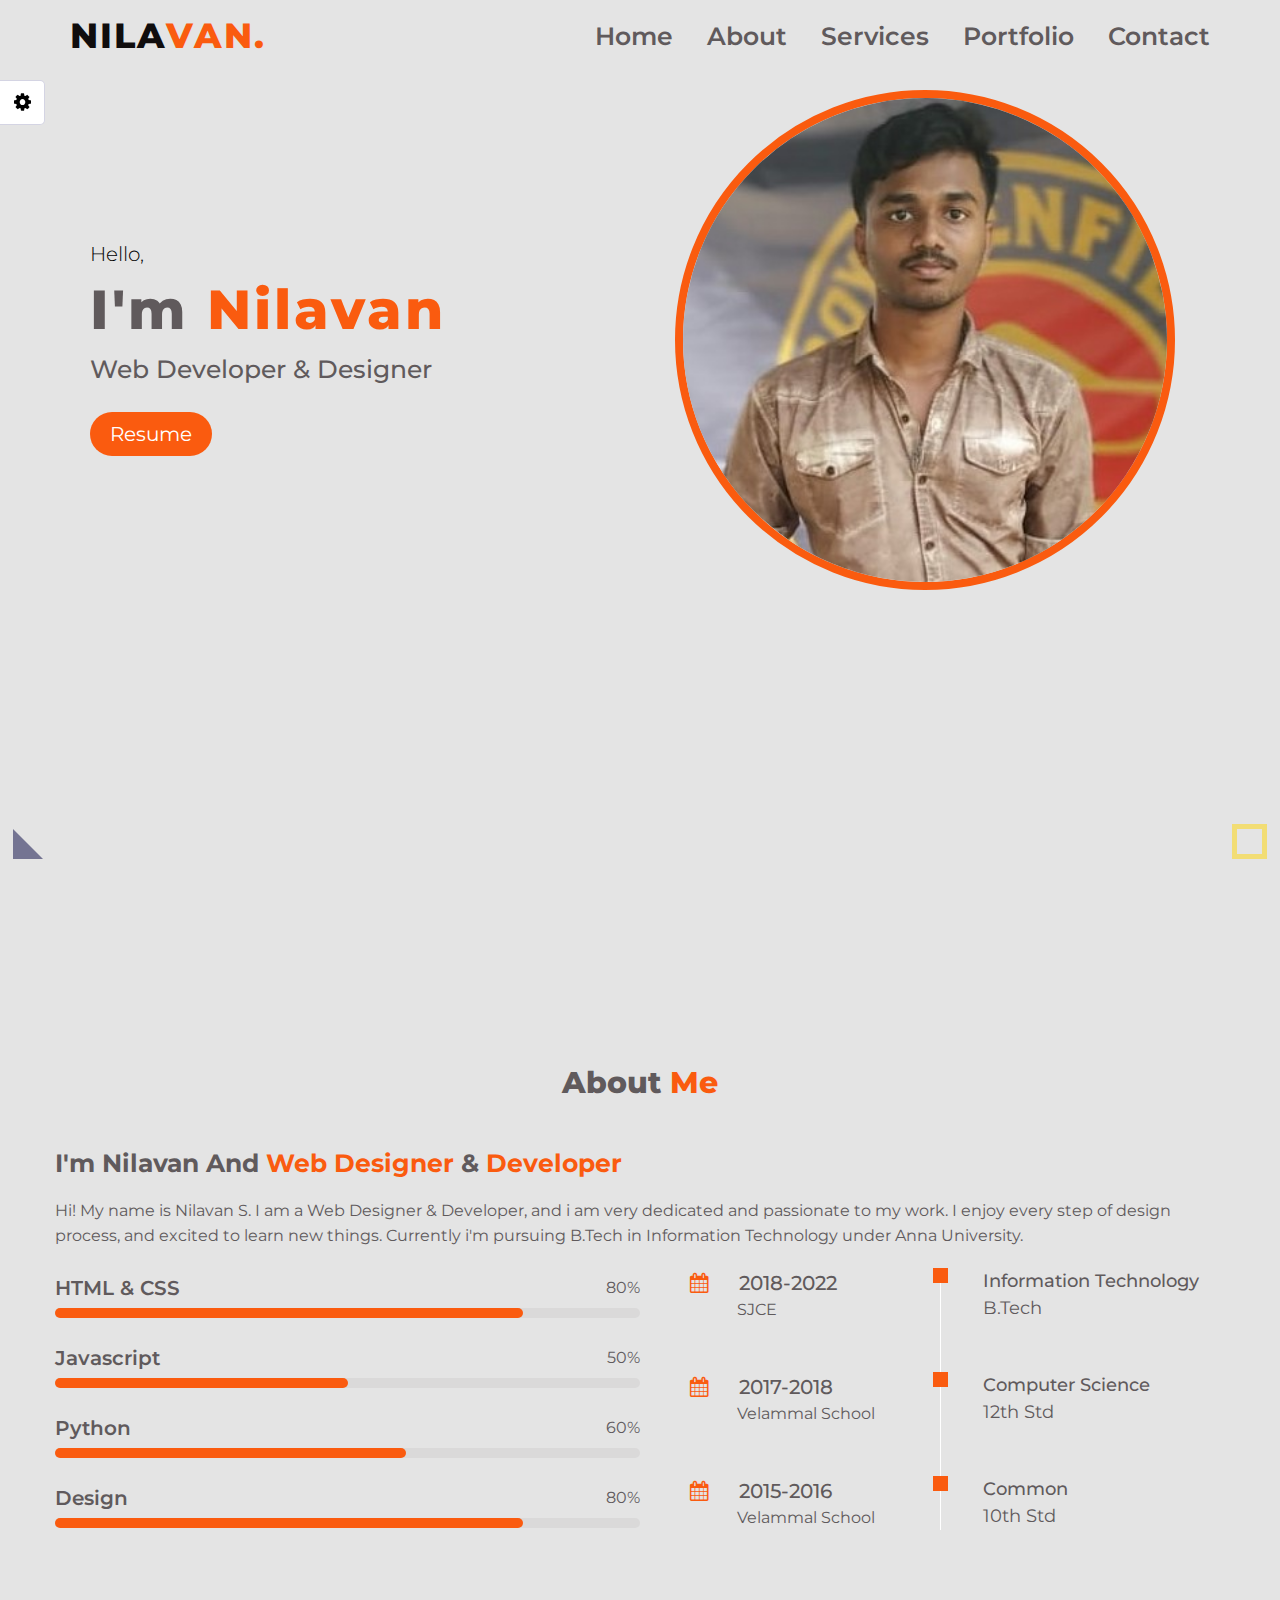
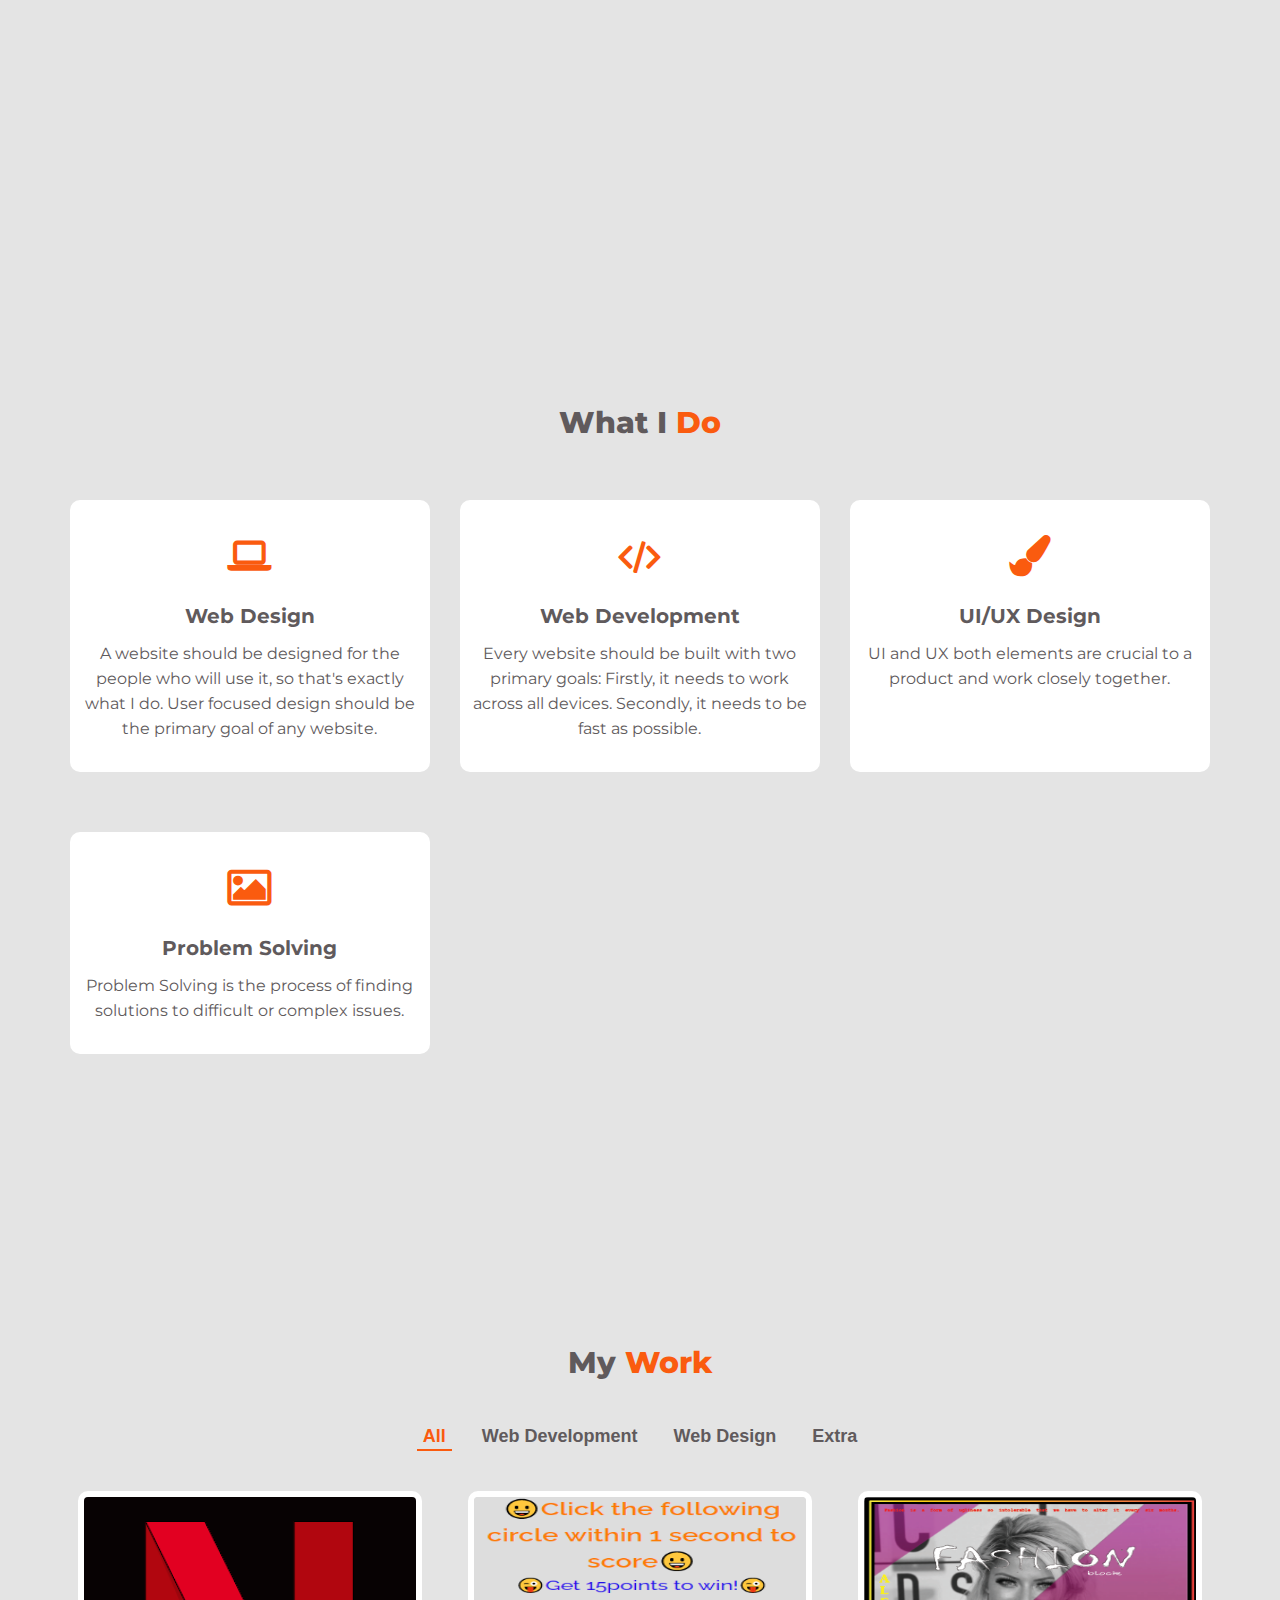
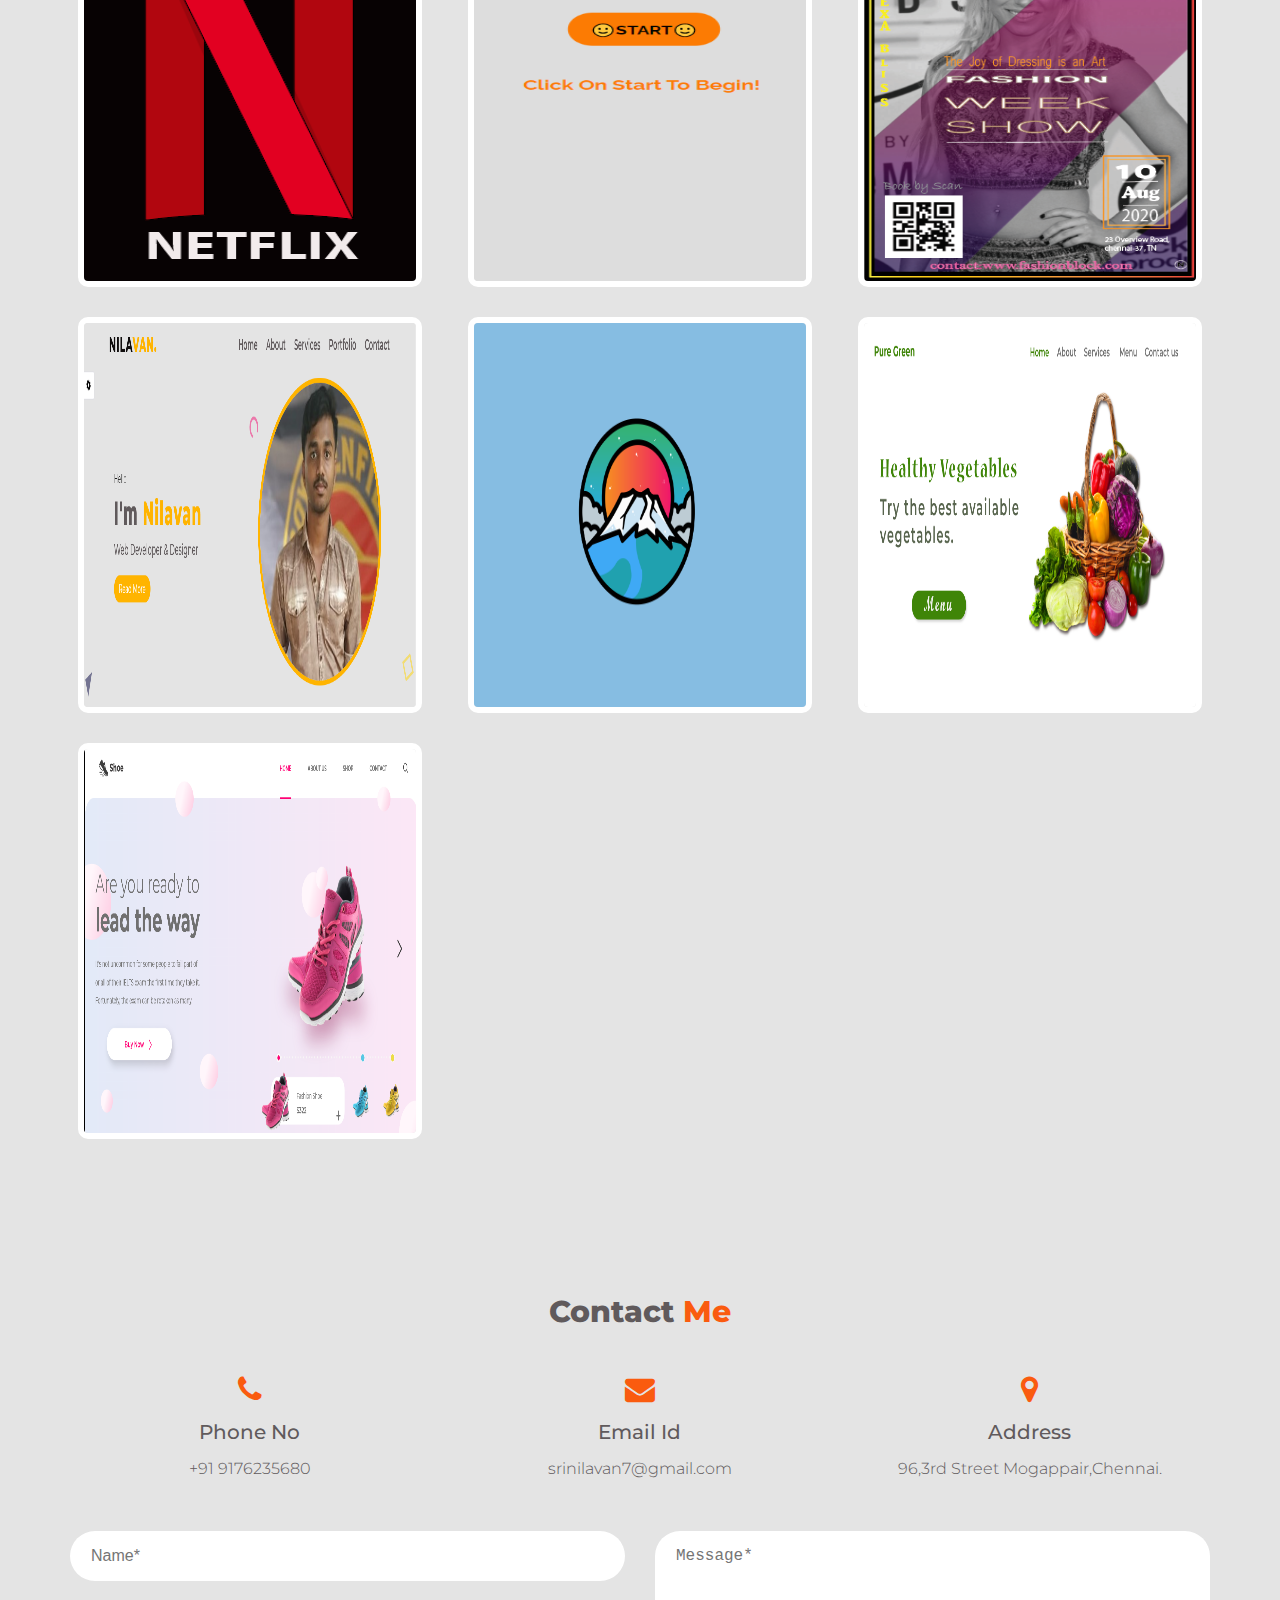
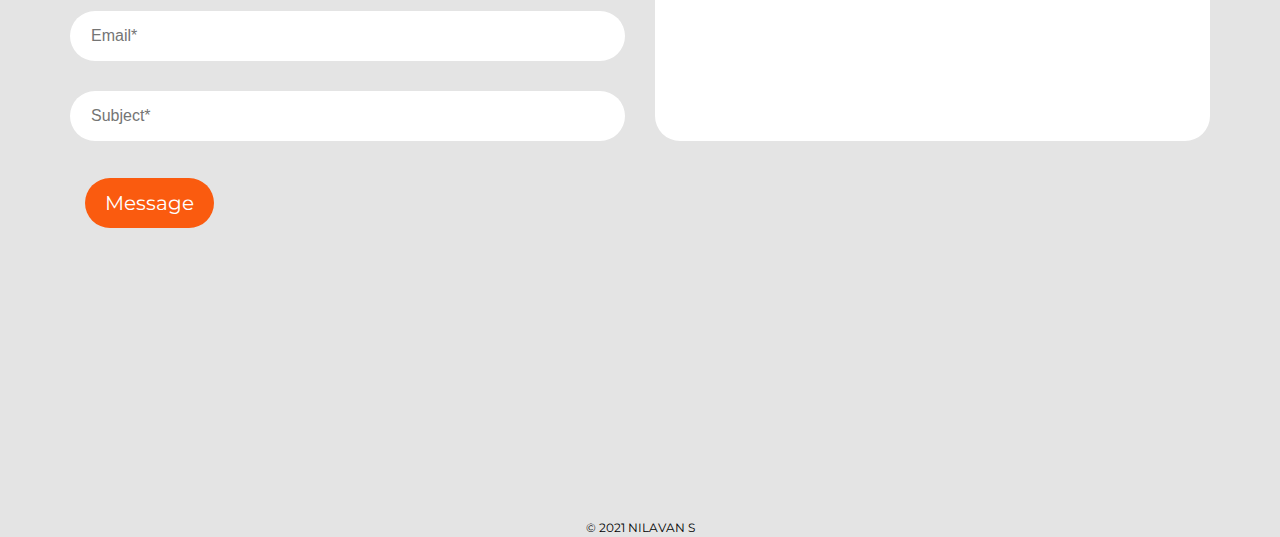
==== commit 463f6c1f: "Portfolio" ====
--- a/Portfolio mine/index.html
+++ b/Portfolio mine/index.html
@@ -70,7 +70,7 @@
                   <a href="resume.pdf" target="_blank" class="btn btn-1">Resume</a>
                 </div>
                 <div class="home-img">
-                    <img src="img/nilavan.jpg" alt="Me">
+                    <img src="img/profile.jpg" alt="Me">
                 </div>
             </div>
         </div>
@@ -260,7 +260,7 @@
                 <div class="portfolio-item" data-category="web-development">
                     <div class="portfolio-item-inner">
                         <div class="portfolio-img">
-                            <img src="img/potfolio/41.png" alt="" width="330px" height="384px">
+                            <img src="img/potfolio/4.png" alt="" width="330px" height="384px">
                         </div>
                         <div class="portfolio-info">
                             <h4>My Portfolio</h4>
--- a/Portfolio mine/css/style.css
+++ b/Portfolio mine/css/style.css
@@ -129,6 +129,7 @@
     position: fixed;
     transition: all .5s ease;
     animation: slideSection .5s ease;
+    -webkit-animation: slideSection .5s ease;
 }
 .header .header-title{
     padding: 0 15px;
@@ -148,19 +149,24 @@
     display: block;
     transition: all .5s ease;
     animation: slideSection 1s ease;
+    -webkit-animation: slideSection 1s ease;
 }
 .header .nav ul{
     transition: all .5s ease;
     animation: slideSection .5s ease;
+    -webkit-animation: slideSection .5s ease;
 }
 @keyframes slideSection{
     0%{
         transform: translateY(-100%);
+        -webkit-transform: translateY(-100%);
     }
     100%{
        transform: translateY(0%);
-    }
-}
+       -webkit-transform: translateY(0%);
+    }
+}
+ 
 .header .nav ul{
     list-style:none;
     margin: 0;
@@ -703,6 +709,7 @@
 }
 .lightbox.open .lightbox-content{
     animation:lightboxImage .5s ease;
+    -webkit-animation:lightboxImage .5s ease;
 }
 @keyframes lightboxImage{
    0%{
@@ -811,6 +818,7 @@
         background-color: #ffffff;
         padding: 0;
         animation: slideSection .5s ease;
+        -webkit-animation: slideSection .5s ease;
         display: none;
     }
     .header.fixed{
